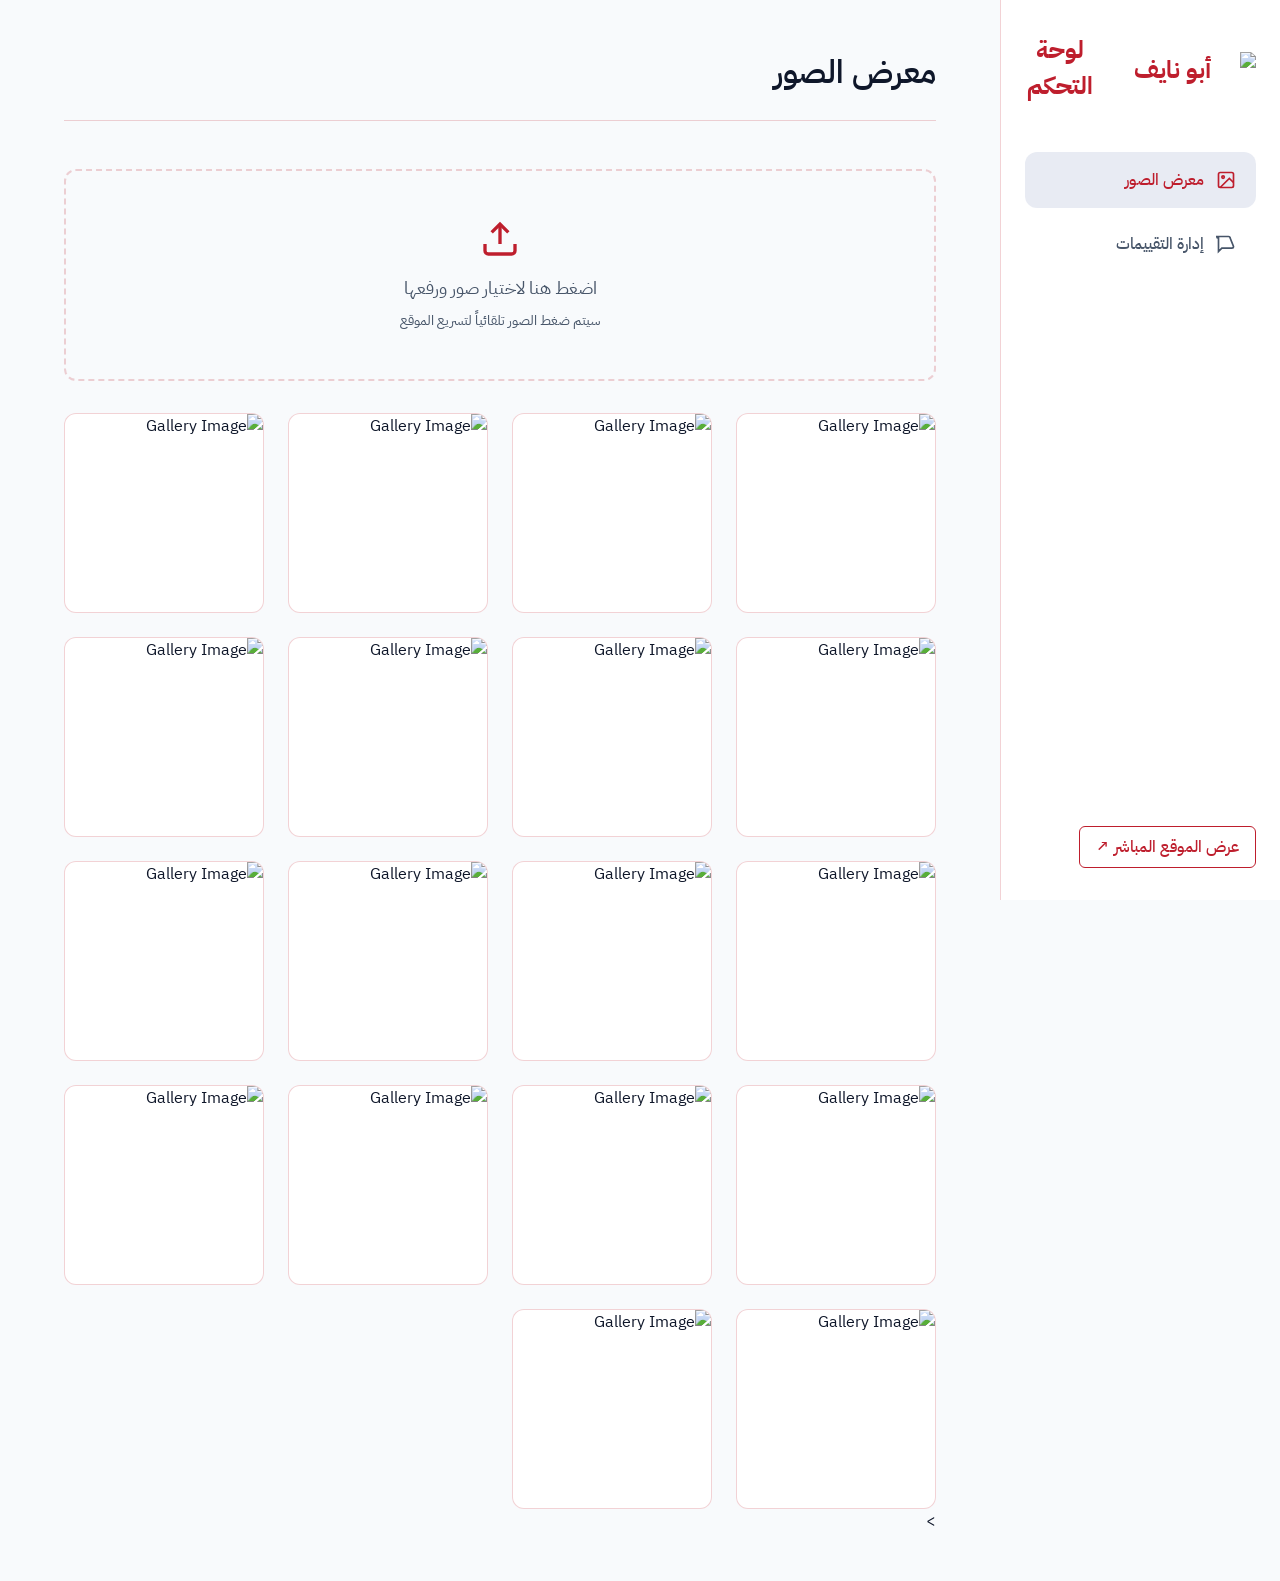
==== admin.html @ 6a226e1e "manual" ====
<!DOCTYPE html>
<html lang="ar" dir="rtl">

<head>
    <!-- No redirect for abu-naif -->
    <meta charset="UTF-8">
    <meta name="viewport" content="width=device-width, initial-scale=1.0">
    <title>لوحة تحكم أبو نايف لفحص السيارات</title>
    <link rel="preconnect" href="https://fonts.googleapis.com">
    <link rel="preconnect" href="https://fonts.gstatic.com" crossorigin>
    <link href="https://fonts.googleapis.com/css2?family=IBM+Plex+Sans+Arabic:wght@300;400;500;600;700&display=swap"
        rel="stylesheet">
    <style>
        :root {
            --bg-dark: #f8fafc;
            --bg-surface: #ffffff;
            --bg-hover: #f1f5f9;
            --gold: #be1e2d;
            --gold-hover: #9b1925;
            --text-primary: #0f172a;
            --text-secondary: #475569;
            --border: rgba(190, 30, 45, 0.2);
            --danger: #ef4444;
        }

        * {
            margin: 0;
            padding: 0;
            box-sizing: border-box;
            font-family: 'IBM Plex Sans Arabic', sans-serif;
        }

        body {
            background-color: var(--bg-dark);
            color: var(--text-primary);
            display: flex;
            min-height: 100vh;
        }

        /* Sidebar */
        .sidebar {
            width: 280px;
            background: var(--bg-surface);
            border-left: 1px solid var(--border);
            padding: 2rem 1.5rem;
            display: flex;
            flex-direction: column;
            position: fixed;
            height: 100vh;
            overflow-y: auto;
        }

        .logo {
            font-size: 1.5rem;
            font-weight: 700;
            color: var(--gold);
            margin-bottom: 3rem;
            text-align: center;
        }

        .nav-item {
            padding: 1rem 1.25rem;
            border-radius: 12px;
            color: var(--text-secondary);
            text-decoration: none;
            font-weight: 500;
            margin-bottom: 0.5rem;
            transition: all 0.3s ease;
            cursor: pointer;
            display: flex;
            align-items: center;
            gap: 12px;
        }

        .nav-item:hover,
        .nav-item.active {
            background: rgba(30, 58, 138, 0.1);
            color: var(--gold);
        }

        /* Main Content */
        .main-content {
            flex: 1;
            margin-right: 280px;
            padding: 3rem 4rem;
        }

        .header {
            display: flex;
            justify-content: space-between;
            align-items: center;
            margin-bottom: 3rem;
            border-bottom: 1px solid var(--border);
            padding-bottom: 1.5rem;
        }

        .header h1 {
            font-size: 2rem;
            font-weight: 600;
        }

        .btn {
            background: var(--gold);
            color: var(--bg-dark);
            padding: 0.75rem 1.5rem;
            border-radius: 8px;
            border: none;
            font-weight: 600;
            font-size: 1rem;
            cursor: pointer;
            transition: background 0.3s ease;
        }

        .btn:hover {
            background: var(--gold-hover);
        }

        .btn-danger {
            background: var(--danger);
            color: white;
        }

        .btn-danger:hover {
            background: #e60000;
        }

        /* Sections */
        .section {
            display: none;
            animation: fadeIn 0.4s ease forwards;
        }

        .section.active {
            display: block;
        }

        @keyframes fadeIn {
            from {
                opacity: 0;
                transform: translateY(10px);
            }

            to {
                opacity: 1;
                transform: translateY(0);
            }
        }

        /* Forms & Inputs */
        .form-group {
            margin-bottom: 1.5rem;
        }

        .form-group label {
            display: block;
            margin-bottom: 0.75rem;
            color: var(--text-secondary);
            font-weight: 500;
        }

        .form-control {
            width: 100%;
            padding: 1rem;
            background: var(--bg-surface);
            border: 1px solid var(--border);
            border-radius: 8px;
            color: var(--text-primary);
            font-size: 1rem;
            transition: border-color 0.3s ease;
        }

        .form-control:focus {
            outline: none;
            border-color: var(--gold);
        }

        textarea.form-control {
            min-height: 120px;
            resize: vertical;
        }

        /* Gallery Grid */
        .gallery-grid {
            display: grid;
            grid-template-columns: repeat(auto-fill, minmax(200px, 1fr));
            gap: 1.5rem;
            margin-top: 2rem;
        }

        .gallery-item {
            position: relative;
            border-radius: 12px;
            overflow: hidden;
            aspect-ratio: 1;
            background: var(--bg-surface);
            border: 1px solid var(--border);
        }

        .gallery-item img {
            width: 100%;
            height: 100%;
            object-fit: cover;
        }

        .delete-overlay {
            position: absolute;
            inset: 0;
            background: rgba(0, 0, 0, 0.6);
            display: flex;
            justify-content: center;
            align-items: center;
            opacity: 0;
            transition: opacity 0.3s ease;
        }

        .gallery-item:hover .delete-overlay {
            opacity: 1;
        }

        .upload-area {
            display: flex;
            flex-direction: column;
            align-items: center;
            justify-content: center;
            border: 2px dashed var(--border);
            border-radius: 12px;
            padding: 3rem;
            text-align: center;
            cursor: pointer;
            transition: border-color 0.3s ease;
            margin-bottom: 2rem;
            width: 100%;
        }

        .upload-area:hover {
            border-color: var(--gold);
        }

        /* Reviews List */
        .reviews-list {
            display: flex;
            flex-direction: column;
            gap: 1.5rem;
        }

        .review-card {
            background: var(--bg-surface);
            border: 1px solid var(--border);
            border-radius: 12px;
            padding: 1.5rem;
            display: flex;
            flex-direction: column;
            gap: 1rem;
        }

        .review-header {
            display: flex;
            justify-content: space-between;
            align-items: center;
        }

        .review-name {
            font-weight: 600;
            font-size: 1.1rem;
            color: var(--gold);
        }

        .review-actions {
            display: flex;
            gap: 0.5rem;
        }

        .view-site-link {
            display: inline-block;
            margin-top: 2rem;
            color: var(--gold);
            text-decoration: none;
            font-weight: 500;
            border: 1px solid var(--gold);
            padding: 0.5rem 1rem;
            border-radius: 6px;
            transition: all 0.3s;
        }

        .view-site-link:hover {
            background: var(--gold);
            color: var(--bg-dark);
        }

        /* Login Overlay */
        #loginOverlay {
            position: fixed;
            inset: 0;
            background: var(--bg-dark);
            z-index: 9999;
            display: flex;
            align-items: center;
            justify-content: center;
            flex-direction: column;
        }

        .login-box {
            background: var(--bg-surface);
            padding: 3rem;
            border-radius: 12px;
            border: 1px solid var(--border);
            text-align: center;
            width: 100%;
            max-width: 400px;
        }

        @media (max-width: 768px) {
            body {
                flex-direction: column;
            }

            .sidebar {
                width: 100%;
                height: auto;
                position: fixed;
                top: 0;
                z-index: 100;
                padding: 1rem;
                flex-direction: row;
                justify-content: space-between;
                align-items: center;
                border-left: none;
                border-bottom: 1px solid var(--border);
            }

            .sidebar .logo {
                margin-bottom: 0;
                font-size: 1.1rem;
            }

            .sidebar .logo img {
                height: 24px !important;
            }

            .nav-item {
                margin-bottom: 0;
                padding: 0.5rem;
                font-size: 0.85rem;
                gap: 4px;
            }

            .nav-item svg {
                width: 16px;
                height: 16px;
            }

            .view-site-link {
                display: none;
            }

            .main-content {
                margin-right: 0;
                margin-top: 70px;
                padding: 1.5rem 1rem;
            }

            .header {
                flex-direction: column;
                gap: 1rem;
                align-items: flex-start;
            }

            .header button {
                width: 100%;
            }

            .review-header {
                flex-direction: column;
                align-items: flex-start;
                gap: 1rem;
            }

            .review-actions {
                width: 100%;
                display: flex;
                gap: 0.5rem;
                margin-right: 0 !important;
            }

            .review-actions button {
                flex: 1;
            }
        }
        }

        .settings-card {
            background: var(--bg-surface);
            border: 1px solid var(--border);
            border-radius: 12px;
            padding: 2rem;
            max-width: 500px;
            margin-top: 2rem;
        }
    </style>

    <script>
        // Update this to your deployed worker URL
        const workerUrl = 'https://abu-naif-reviews.your-domain.workers.dev/api/reviews';
    </script>
</head>

<body>



    <aside class="sidebar">
        <div class="logo" style="display: flex; align-items: center; justify-content: center; gap: 10px;">
            <img src="assets/images/logo-ar.webp" alt="أبو نايف لفحص السيارات" style="height: 32px;">
            لوحة التحكم
        </div>
        <div class="nav-item active" onclick="switchTab('gallery')">
            <svg width="20" height="20" viewBox="0 0 24 24" fill="none" stroke="currentColor" stroke-width="2">
                <rect x="3" y="3" width="18" height="18" rx="2" ry="2"></rect>
                <circle cx="8.5" cy="8.5" r="1.5"></circle>
                <polyline points="21 15 16 10 5 21"></polyline>
            </svg>
            معرض الصور
        </div>
        <div class="nav-item" onclick="switchTab('reviews')">
            <svg width="20" height="20" viewBox="0 0 24 24" fill="none" stroke="currentColor" stroke-width="2">
                <path d="M21 15a2 2 0 0 1-2 2H7l-4 4V5a2 2 0 0 1-2-2h14a2 2 0 0 1 2 2z"></path>
            </svg>
            إدارة التقييمات
        </div>


        <div style="margin-top: auto;">
            <a href="index.html" class="view-site-link" target="_blank">عرض الموقع المباشر ↗</a>
        </div>
    </aside>

    <main class="main-content">

        <!-- Gallery Section -->
        <section id="gallery" class="section active">
            <div class="header">
                <h1>معرض الصور</h1>
            </div>

            <label class="upload-area">
                <input type="file" id="photoUpload" multiple accept="image/*" style="display: none;"
                    onchange="handleFileUpload(event)">
                <svg width="40" height="40" viewBox="0 0 24 24" fill="none" stroke="var(--gold)" stroke-width="2"
                    style="margin-bottom: 1rem;">
                    <path d="M21 15v4a2 2 0 0 1-2 2H5a2 2 0 0 1-2-2v-4"></path>
                    <polyline points="17 8 12 3 7 8"></polyline>
                    <line x1="12" y1="3" x2="12" y2="15"></line>
                </svg>
                <p style="color: var(--text-secondary); font-size: 1.1rem;">اضغط هنا لاختيار صور ورفعها</p>
                <p style="color: var(--text-secondary); font-size: 0.9rem; margin-top: 0.5rem;">سيتم ضغط الصور تلقائياً
                    لتسريع الموقع</p>
            </label>

            <div class="gallery-grid" id="galleryContainer">
                <!-- Dynamically populated -->
            </div>
        </section>

        <!-- Reviews Section -->
        <section id="reviews" class="section">
            <div class="header">
                <div>
                    <h1>إدارة التقييمات</h1>
                    <p style="color: var(--text-secondary);">يمكنك تعديل أو حذف التقييمات المعروضة في الموقع.</p>
                </div>
                <div style="display: flex; gap: 10px;">
                    <button class="btn" onclick="addHarajReview()">أضف تقييم</button>
                    <button class="btn" onclick="copyReviewLink()">نسخ رابط التقييم للزبائن</button>
                </div>
            </div>

            <h2 style="color: var(--gold); margin-bottom: 1rem; margin-top: 1rem;">تقييمات عملائنا (خارج حراج)</h2>
            <div class="reviews-list" id="localReviewsContainer" style="margin-bottom: 3rem;">
                <p style="color: var(--text-secondary);">لا توجد تقييمات من خارج حراج حالياً.</p>
            </div>

            <h2 style="color: var(--gold); margin-bottom: 1rem;">تقييمات موقع حراج</h2>
            <div class="reviews-list" id="harajReviewsContainer">
                <p style="color: var(--text-secondary);">جاري التحميل...</p>
            </div>
        </section>

>

    </main>

    <!-- Review Modal -->
    <style>
        .star-rating-btn {
            font-size: 1.8rem;
            color: #ccc;
            cursor: pointer;
            transition: color 0.2s;
            user-select: none;
        }

        .star-rating-btn.active {
            color: var(--gold, #d4af37);
        }

        .rating-row {
            display: flex;
            justify-content: space-between;
            align-items: center;
            background: rgba(0, 0, 0, 0.05);
            padding: 8px 16px;
            border-radius: 8px;
            margin-bottom: 12px;
        }

        @media (max-width: 480px) {
            .rating-row {
                flex-direction: column;
                align-items: flex-start;
                gap: 8px;
            }
        }
    </style>
    <div id="reviewModal"
        style="display: none; position: fixed; inset: 0; background: rgba(0,0,0,0.8); z-index: 9999; justify-content: center; align-items: center; padding: 20px; direction: rtl;">
        <div
            style="background: var(--bg-surface, #1e1e1e); border: 2px solid var(--border); border-radius: 16px; width: 100%; max-width: 500px; max-height: 90vh; overflow-y: auto; padding: 24px; position: relative;">
            <button onclick="closeReviewModal()"
                style="position: absolute; top: 16px; left: 16px; background: none; border: none; color: var(--text-secondary); font-size: 2rem; cursor: pointer; line-height: 1;">&times;</button>

            <h3 style="text-align: center; color: var(--gold, #d4af37); margin-bottom: 8px; font-size: 1.5rem;">أضف
                تقييم</h3>
            <div style="text-align: center; margin-bottom: 24px;">
                <label
                    style="color: var(--text-primary); font-weight: 600; cursor: pointer; display: flex; align-items: center; justify-content: center; gap: 8px;">
                    <input type="checkbox" id="isHarajReviewCheckbox" checked
                        style="width: 18px; height: 18px; accent-color: var(--gold);">
                    هذا التقييم مستورد من موقع حراج
                </label>
            </div>

            <form id="reviewForm" onsubmit="submitAdminReview(event)">
                <div style="margin-bottom: 16px;">
                    <label
                        style="display: block; margin-bottom: 8px; color: var(--text-primary); font-weight: 600;">(الاسم
                        أو الكنية/اللقب):</label>
                    <input type="text" id="revName" required
                        style="width: 100%; padding: 12px; border-radius: 8px; border: 1px solid var(--border); background: var(--bg-dark); color: var(--text-primary); font-family: inherit; transition: 0.2s;">
                </div>
                <div style="margin-bottom: 24px;">
                    <label style="display: block; margin-bottom: 8px; color: var(--text-primary); font-weight: 600;">رقم
                        الجوال (اختياري):</label>
                    <input type="tel" id="revPhone"
                        style="width: 100%; padding: 12px; border-radius: 8px; border: 1px solid var(--border); background: var(--bg-dark); color: var(--text-primary); font-family: inherit; transition: 0.2s;">
                </div>

                <div class="rating-row">
                    <label style="color: var(--text-primary); font-weight: 500;">1️⃣ الامانه .</label>
                    <div id="star-amanah" data-val="5">
                        <span class="star-rating-btn" onclick="setStar('amanah', 1)">★</span><span
                            class="star-rating-btn" onclick="setStar('amanah', 2)">★</span><span class="star-rating-btn"
                            onclick="setStar('amanah', 3)">★</span><span class="star-rating-btn"
                            onclick="setStar('amanah', 4)">★</span><span class="star-rating-btn"
                            onclick="setStar('amanah', 5)">★</span>
                    </div>
                </div>
                <div class="rating-row">
                    <label style="color: var(--text-primary); font-weight: 500;">2️⃣ السرعه.</label>
                    <div id="star-speed" data-val="5">
                        <span class="star-rating-btn" onclick="setStar('speed', 1)">★</span><span
                            class="star-rating-btn" onclick="setStar('speed', 2)">★</span><span class="star-rating-btn"
                            onclick="setStar('speed', 3)">★</span><span class="star-rating-btn"
                            onclick="setStar('speed', 4)">★</span><span class="star-rating-btn"
                            onclick="setStar('speed', 5)">★</span>
                    </div>
                </div>
                <div class="rating-row">
                    <label style="color: var(--text-primary); font-weight: 500;">3️⃣ الاحترافيه .</label>
                    <div id="star-prof" data-val="5">
                        <span class="star-rating-btn" onclick="setStar('prof', 1)">★</span><span class="star-rating-btn"
                            onclick="setStar('prof', 2)">★</span><span class="star-rating-btn"
                            onclick="setStar('prof', 3)">★</span><span class="star-rating-btn"
                            onclick="setStar('prof', 4)">★</span><span class="star-rating-btn"
                            onclick="setStar('prof', 5)">★</span>
                    </div>
                </div>
                <div class="rating-row" style="margin-bottom: 24px;">
                    <label style="color: var(--text-primary); font-weight: 500;">4️⃣ انصح بالتعامل معاهم.</label>
                    <div id="star-rec" data-val="5">
                        <span class="star-rating-btn" onclick="setStar('rec', 1)">★</span><span class="star-rating-btn"
                            onclick="setStar('rec', 2)">★</span><span class="star-rating-btn"
                            onclick="setStar('rec', 3)">★</span><span class="star-rating-btn"
                            onclick="setStar('rec', 4)">★</span><span class="star-rating-btn"
                            onclick="setStar('rec', 5)">★</span>
                    </div>
                </div>

                <div style="margin-bottom: 24px;">
                    <label
                        style="display: block; margin-bottom: 8px; color: var(--text-primary); font-weight: 600;">التقييم
                        (اختياري):</label>
                    <textarea id="revComment" rows="3"
                        style="width: 100%; padding: 12px; border-radius: 8px; border: 1px solid var(--border); background: var(--bg-dark); color: var(--text-primary); font-family: inherit; resize: vertical; transition: 0.2s;"></textarea>
                </div>

                <button type="submit" id="submitReviewBtn" class="btn btn-primary"
                    style="width: 100%; border: none; cursor: pointer; justify-content: center; font-size: 1.1rem; padding: 12px;">إضافة
                    التقييم</button>
            </form>

            <div id="reviewFeedback" style="display: none; text-align: center; margin-top: 15px; font-weight: 600;">
            </div>

            <div id="reviewSuccessMessage" style="display: none; text-align: center; padding: 2rem 0;">
                <svg width="64" height="64" viewBox="0 0 24 24" fill="none" stroke="var(--gold, #d4af37)"
                    stroke-width="2" style="margin-bottom: 1rem;">
                    <path d="M22 11.08V12a10 10 0 1 1-5.93-9.14"></path>
                    <polyline points="22 4 12 14.01 9 11.01"></polyline>
                </svg>
                <h3 style="color: var(--gold, #d4af37); font-size: 1.5rem; margin-bottom: 1rem;">تمت الإضافة!</h3>
            </div>
        </div>
    </div>


    <script>


        // Utilities
        function generateId(name, text) {
            try {
                return btoa(unescape(encodeURIComponent(name + text))).substring(0, 15);
            } catch (e) {
                return 'id_' + Math.random().toString(36).substr(2, 9);
            }
        }

        // Navigation
        function switchTab(tabId) {
            document.querySelectorAll('.section').forEach(s => s.classList.remove('active'));
            document.querySelectorAll('.nav-item').forEach(n => n.classList.remove('active'));

            document.getElementById(tabId).classList.add('active');
            event.currentTarget.classList.add('active');
        }

        // --- Gallery Logic ---
        function loadGallery() {
            const defaultPhotos = [];
            for (let i = 1; i <= 18; i++) {
                defaultPhotos.push(`images/أعمالنا${i}.webp`);
            }
            const localPhotos = JSON.parse(localStorage.getItem('admin_photos') || '[]');
            const deletedPhotos = JSON.parse(localStorage.getItem('deleted_photos') || '[]');

            const allPhotos = [...localPhotos, ...defaultPhotos].filter(p => !deletedPhotos.includes(p));

            const container = document.getElementById('galleryContainer');
            container.innerHTML = '';

            allPhotos.forEach((photo) => {
                container.innerHTML += `
                    <div class="gallery-item">
                        <img src="${photo}" alt="Gallery Image">
                        <div class="delete-overlay">
                            <button class="btn btn-danger" onclick="deletePhoto('${photo}')">حذف</button>
                        </div>
                    </div>
                `;
            });
        }

        function handleFileUpload(event) {
            const files = event.target.files;
            if (!files.length) return;

            let photos = JSON.parse(localStorage.getItem('admin_photos') || '[]');
            let processed = 0;

            Array.from(files).forEach(file => {
                const reader = new FileReader();
                reader.onload = function (e) {
                    const img = new Image();
                    img.onload = function () {
                        const canvas = document.createElement('canvas');
                        let width = img.width;
                        let height = img.height;
                        const max = 800; // Compress size

                        if (width > height) {
                            if (width > max) { height *= max / width; width = max; }
                        } else {
                            if (height > max) { width *= max / height; height = max; }
                        }

                        canvas.width = width;
                        canvas.height = height;
                        const ctx = canvas.getContext('2d');
                        ctx.drawImage(img, 0, 0, width, height);

                        const dataUrl = canvas.toDataURL('image/webp', 0.6); // Compress to webp 60%
                        photos.unshift(dataUrl);

                        processed++;
                        if (processed === files.length) {
                            localStorage.setItem('admin_photos', JSON.stringify(photos));
                            loadGallery();
                            alert('تم رفع الصور بنجاح!');
                        }
                    }
                    img.src = e.target.result;
                }
                reader.readAsDataURL(file);
            });
        }

        function deletePhoto(photoUrl) {
            if (!confirm('هل أنت متأكد من حذف هذه الصورة؟')) return;

            let localPhotos = JSON.parse(localStorage.getItem('admin_photos') || '[]');
            if (localPhotos.includes(photoUrl)) {
                localPhotos = localPhotos.filter(p => p !== photoUrl);
                localStorage.setItem('admin_photos', JSON.stringify(localPhotos));
            } else {
                let deletedPhotos = JSON.parse(localStorage.getItem('deleted_photos') || '[]');
                if (!deletedPhotos.includes(photoUrl)) deletedPhotos.push(photoUrl);
                localStorage.setItem('deleted_photos', JSON.stringify(deletedPhotos));
            }
            loadGallery();
        }

        function copyReviewLink() {
            let reviewUrl;
            if (window.location.href.includes('admin.html')) {
                reviewUrl = window.location.href.replace('admin.html', 'index.html').split('?')[0] + '?review=true';
            } else {
                // For Cloudflare Pages where the URL is just /admin
                reviewUrl = window.location.origin + '/?review=true';
            }
            navigator.clipboard.writeText('تفضل بتقييم خدمتنا من خلال الرابط\n' + reviewUrl).then(() => {
                alert('تم نسخ رابط التقييم الخاص بنجاح!');
            });
        }

        // --- Reviews Logic ---
        let harajDisplayLimit = 10;
        let localDisplayLimit = 10;

        async function loadReviews() {
            try {
                const res = await fetch(workerUrl);
                if (!res.ok) throw new Error('Network response was not ok');
                const documents = await res.json();

                allReviews = documents.map(doc => ({
                    id: doc.id,
                    name: doc.name,
                    text: doc.text,
                    date: doc.date,
                    isHaraj: doc.isHaraj !== false
                }));

                renderReviews(allReviews);
            } catch (e) {
                console.error("Error loading reviews", e);
                const harajContainer = document.getElementById('harajReviewsContainer');
                if (harajContainer) harajContainer.innerHTML = '<p style="color: var(--danger);">حدث خطأ أثناء تحميل التقييمات. تأكد من نشر Cloudflare Worker.</p>';
            }
        }

        function renderReviews(reviews) {
            const localContainer = document.getElementById('localReviewsContainer');
            const harajContainer = document.getElementById('harajReviewsContainer');

            if (localContainer) localContainer.innerHTML = '';
            if (harajContainer) harajContainer.innerHTML = '';

            const sortedReviews = [...reviews].sort((a, b) => new Date(b.date) - new Date(a.date));

            const harajReviews = sortedReviews.filter(r => r.isHaraj !== false);
            const localReviewsList = sortedReviews.filter(r => r.isHaraj === false);

            if (localContainer) {
                if (localReviewsList.length === 0) {
                    localContainer.innerHTML = '<p style="color: var(--text-secondary);">لا توجد تقييمات من خارج حراج حالياً.</p>';
                } else {
                    localReviewsList.slice(0, localDisplayLimit).forEach(r => {
                        localContainer.innerHTML += generateAdminReviewHTML(r);
                    });

                    if (localReviewsList.length > localDisplayLimit) {
                        localContainer.innerHTML += `
                            <button class="btn" style="width: 100%; margin-top: 1rem; border: 1px solid var(--gold); background: transparent; color: var(--gold);" 
                                onclick="localDisplayLimit += 10; renderReviews(allReviews);">عرض المزيد</button>
                        `;
                    }
                }
            }

            if (harajContainer) {
                if (harajReviews.length === 0) {
                    harajContainer.innerHTML = '<p style="color: var(--text-secondary);">لا توجد تقييمات من موقع حراج.</p>';
                } else {
                    harajReviews.slice(0, harajDisplayLimit).forEach(r => {
                        harajContainer.innerHTML += generateAdminReviewHTML(r);
                    });

                    if (harajReviews.length > harajDisplayLimit) {
                        harajContainer.innerHTML += `
                            <button class="btn" style="width: 100%; margin-top: 1rem; border: 1px solid var(--gold); background: transparent; color: var(--gold);" 
                                onclick="harajDisplayLimit += 10; renderReviews(allReviews);">عرض المزيد</button>
                        `;
                    }
                }
            }
        }

        function generateAdminReviewHTML(r) {
            const bg = r.isHaraj === false ? 'background: #dcfce7;' : '';
            return `
                <div class="review-card" id="rev-card-${r.id}" style="${bg}" draggable="true" ondragstart="dragStart(event)" ondragover="dragOver(event)" ondrop="drop(event)" ondragenter="dragEnter(event)" ondragleave="dragLeave(event)">
                    <div class="review-header">
                        <div style="cursor: grab; margin-left: 1rem; color: var(--text-secondary);" title="اسحب لترتيب التقييم">
                            <svg width="24" height="24" viewBox="0 0 24 24" fill="none" stroke="currentColor" stroke-width="2"><line x1="8" y1="6" x2="21" y2="6"></line><line x1="8" y1="12" x2="21" y2="12"></line><line x1="8" y1="18" x2="21" y2="18"></line><line x1="3" y1="6" x2="3.01" y2="6"></line><line x1="3" y1="12" x2="3.01" y2="12"></line><line x1="3" y1="18" x2="3.01" y2="18"></line></svg>
                        </div>
                        <div style="flex:1;">
                            <input type="text" class="form-control review-name" id="name-${r.id}" value="${r.name}" style="background:transparent; border:none; border-bottom:1px solid var(--border); padding:0.5rem; margin-bottom:0.5rem; color:var(--gold); width:100%;">
                            <div style="color:var(--text-secondary); font-size:0.85rem; margin-bottom: 0.5rem; padding-right: 0.5rem;">${r.date} ${r.isLocal ? '(تقييم زائر)' : ''}</div>
                            ${r.phone ? `<div style="color:var(--gold); font-size:0.85rem; margin-bottom: 0.5rem; padding-right: 0.5rem;">📱 رقم الجوال: <a href="tel:${r.phone}" style="color:var(--gold); text-decoration:none;">${r.phone}</a></div>` : ''}
                            <label style="display:flex; align-items:center; gap:0.5rem; color:var(--text-secondary); font-size:0.9rem; padding-right:0.5rem; cursor:pointer;">
                                <input type="checkbox" id="haraj-${r.id}" ${r.isHaraj !== false ? 'checked' : ''}>
                                تقييم من حراج
                            </label>
                        </div>
                        <div class="review-actions" style="margin-right: 1rem;">
                            <button class="btn" style="padding: 0.5rem 1rem;" onclick="saveReview('${r.id}')">تحديث</button>
                            <button class="btn btn-danger" style="padding: 0.5rem 1rem;" onclick="deleteReview('${r.id}', ${r.isLocal})">حذف</button>
                        </div>
                    </div>
                    <textarea class="form-control" id="text-${r.id}" style="min-height:80px;">${r.text}</textarea>
                </div>
            `;
        }

        // --- Drag and Drop Logic ---
        let draggedReviewId = null;

        function dragStart(e) {
            draggedReviewId = e.target.closest('.review-card').id.replace('rev-card-', '');
            e.dataTransfer.effectAllowed = 'move';
            setTimeout(() => e.target.style.opacity = '0.5', 0);
        }

        function dragEnter(e) {
            e.preventDefault();
            const targetCard = e.target.closest('.review-card');
            if (targetCard && targetCard.id !== `rev-card-${draggedReviewId}`) {
                targetCard.style.borderTop = "2px solid var(--gold)";
            }
        }

        function dragLeave(e) {
            const targetCard = e.target.closest('.review-card');
            if (targetCard) {
                targetCard.style.borderTop = "1px solid var(--border)";
            }
        }

        function dragOver(e) {
            e.preventDefault();
            e.dataTransfer.dropEffect = 'move';
            return false;
        }

        function drop(e) {
            e.preventDefault();
            const targetCard = e.target.closest('.review-card');

            document.querySelectorAll('.review-card').forEach(c => {
                c.style.opacity = '1';
                c.style.borderTop = "1px solid var(--border)";
            });

            if (targetCard && targetCard.id !== `rev-card-${draggedReviewId}`) {
                const targetId = targetCard.id.replace('rev-card-', '');

                // Reorder allReviews array
                const draggedIndex = allReviews.findIndex(r => r.id === draggedReviewId);
                const targetIndex = allReviews.findIndex(r => r.id === targetId);

                const [draggedItem] = allReviews.splice(draggedIndex, 1);
                allReviews.splice(targetIndex, 0, draggedItem);

                // Save new order to localStorage
                const newOrder = allReviews.map(r => r.id);
                localStorage.setItem('reviews_order', JSON.stringify(newOrder));

                renderReviews(allReviews);
            }
        }

        async function saveReview(id, isLocal) {
            const newName = document.getElementById(`name-${id}`).value;
            const newText = document.getElementById(`text-${id}`).value;
            const newIsHaraj = document.getElementById(`haraj-${id}`).checked;

            const btn = event.target;
            const originalText = btn.innerText;
            btn.innerText = "جاري الحفظ...";
            btn.disabled = true;

            try {
                const res = await fetch(`${workerUrl}/${id}`, {
                    method: 'PUT',
                    headers: { 'Content-Type': 'application/json' },
                    body: JSON.stringify({
                        name: newName,
                        text: newText,
                        isHaraj: newIsHaraj
                    })
                });
                if (!res.ok) throw new Error('Update failed');
                alert('تم حفظ التعديلات بنجاح!');
                await loadReviews();
            } catch (e) {
                alert("حدث خطأ أثناء التحديث.");
                console.error(e);
            }

            btn.innerText = originalText;
            btn.disabled = false;
        }

        async function deleteReview(id, isLocal) {
            if (!confirm('هل أنت متأكد من حذف هذا التقييم؟')) return;

            const btn = event.target;
            const originalText = btn.innerText;
            btn.innerText = "جاري الحذف...";
            btn.disabled = true;

            try {
                const res = await fetch(`${workerUrl}/${id}`, { method: 'DELETE' });
                if (!res.ok) throw new Error('Delete failed');
                await loadReviews();
            } catch (e) {
                alert("حدث خطأ أثناء الحذف.");
                console.error(e);
            }

            btn.innerText = originalText;
            btn.disabled = false;
        }

        function addHarajReview() {
            document.getElementById('reviewForm').reset();
            document.querySelectorAll('.star-rating-btn').forEach(btn => btn.classList.add('active'));
            document.getElementById('reviewForm').style.display = 'block';
            const successMsg = document.getElementById('reviewSuccessMessage');
            if (successMsg) successMsg.style.display = 'none';
            const fb = document.getElementById('reviewFeedback');
            if (fb) fb.style.display = 'none';
            document.getElementById('reviewModal').style.display = 'flex';
        }

        function closeReviewModal() {
            document.getElementById('reviewModal').style.display = 'none';
        }

        function setStar(group, val) {
            const container = document.getElementById('star-' + group);
            if (!container) return;
            container.setAttribute('data-val', val);
            const stars = container.querySelectorAll('.star-rating-btn');
            stars.forEach((s, i) => {
                if (i < val) s.classList.add('active');
                else s.classList.remove('active');
            });
        }
        // Initialize stars
        ['amanah', 'speed', 'prof', 'rec'].forEach(g => setStar(g, 5));

        async function submitAdminReview(event) {
            event.preventDefault();
            const name = document.getElementById('revName').value.trim();
            const phone = document.getElementById('revPhone').value.trim();
            const text = document.getElementById('revComment').value.trim();
            const btn = document.getElementById('submitReviewBtn');
            const feedback = document.getElementById('reviewFeedback');

            btn.disabled = true;
            btn.innerText = "جاري الإضافة...";
            if (feedback) feedback.style.display = 'none';

            const today = new Date();
            const yyyy = today.getFullYear();
            const mm = String(today.getMonth() + 1).padStart(2, '0');
            const dd = String(today.getDate()).padStart(2, '0');

            try {
                const res = await fetch(workerUrl, {
                    method: 'POST',
                    headers: { 'Content-Type': 'application/json' },
                    body: JSON.stringify({
                        name: name,
                        phone: phone,
                        date: yyyy + '/' + mm + '/' + dd,
                        text: text || 'تم التقييم بنجاح',
                        isHaraj: document.getElementById('isHarajReviewCheckbox').checked
                    })
                });
                
                if (!res.ok) throw new Error('Failed to create');

                document.getElementById('reviewForm').style.display = 'none';
                const successMsg = document.getElementById('reviewSuccessMessage');
                if (successMsg) successMsg.style.display = 'block';

                await loadReviews();
                setTimeout(() => {
                    closeReviewModal();
                }, 2000);
            } catch (e) {
                console.error(e);
                if (feedback) {
                    feedback.textContent = "حدث خطأ أثناء الإضافة.";
                    feedback.style.color = "red";
                    feedback.style.display = 'block';
                }
            }
            btn.disabled = false;
            btn.innerText = "إضافة التقييم";
        }



        // Init
        window.onload = () => {
            loadGallery();
            loadReviews();
        };

        // Listen for storage changes from other tabs to update instantly
        window.addEventListener('storage', (e) => {
            if (['site_reviews', 'deleted_reviews', 'edited_reviews', 'admin_photos', 'deleted_photos'].includes(e.key)) {
                loadGallery();
                loadReviews();
            }
        });

    </script>
</body>

</html>
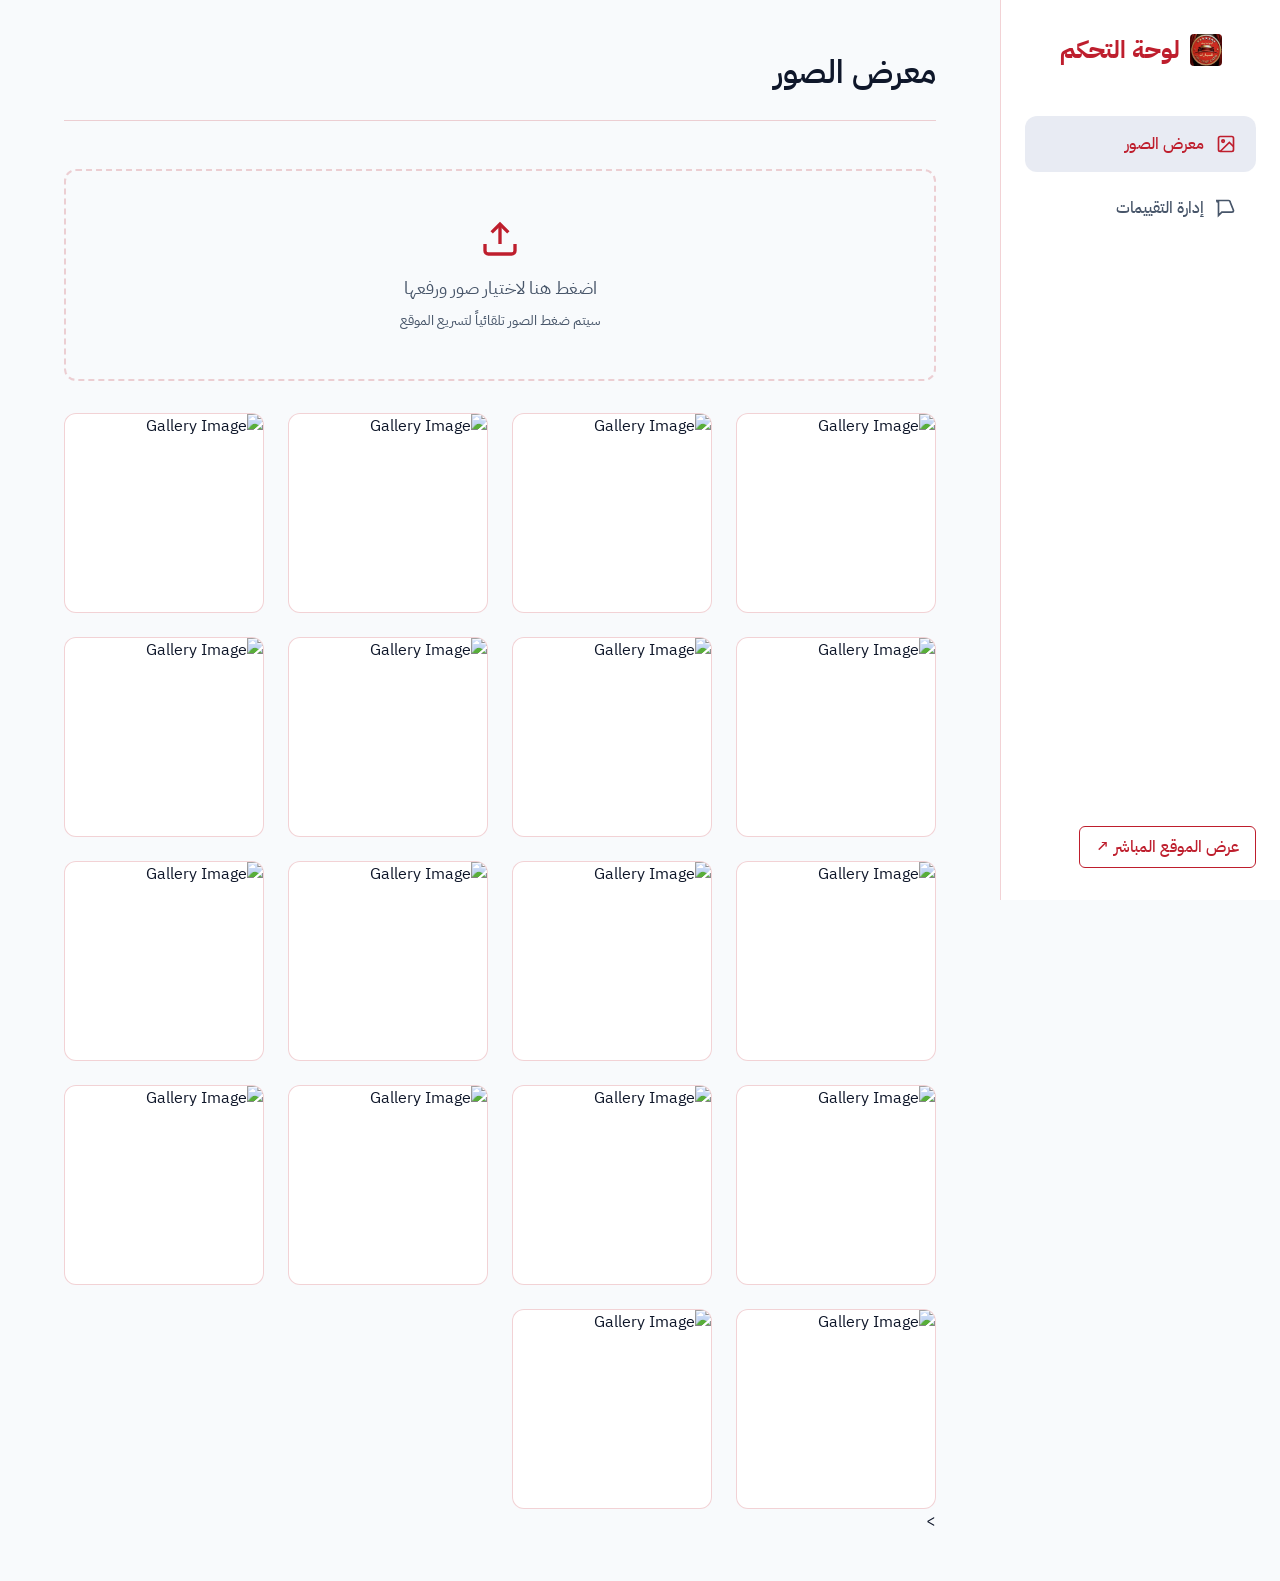
==== commit 22a02017: "manual" ====
--- a/admin.html
+++ b/admin.html
@@ -410,7 +410,7 @@
 
     <aside class="sidebar">
         <div class="logo" style="display: flex; align-items: center; justify-content: center; gap: 10px;">
-            <img src="assets/images/logo-ar.webp" alt="أبو نايف لفحص السيارات" style="height: 32px;">
+            <img src="assets/images/NewLogo.jpeg" alt="أبو نايف لفحص السيارات" style="height: 32px; border-radius: 4px;">
             لوحة التحكم
         </div>
         <div class="nav-item active" onclick="switchTab('gallery')">
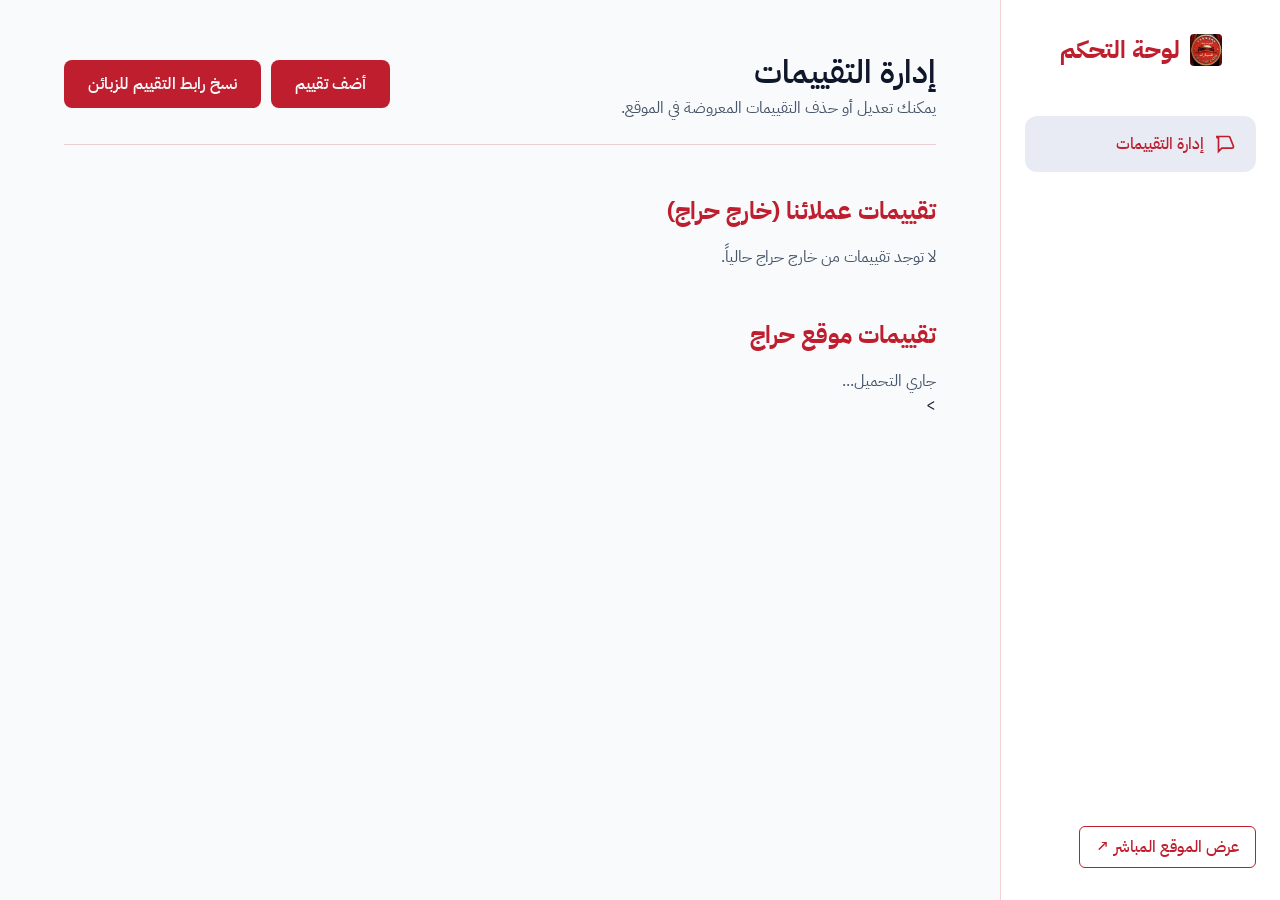
==== commit c459aef9: "Added Cloudflare Pages Function for Review System" ====
--- a/admin.html
+++ b/admin.html
@@ -400,7 +400,7 @@
 
     <script>
         // Update this to your deployed worker URL
-        const workerUrl = 'https://abu-naif-reviews.your-domain.workers.dev/api/reviews';
+        const workerUrl = '/api/reviews';
     </script>
 </head>
 
@@ -413,22 +413,13 @@
             <img src="assets/images/NewLogo.jpeg" alt="أبو نايف لفحص السيارات" style="height: 32px; border-radius: 4px;">
             لوحة التحكم
         </div>
-        <div class="nav-item active" onclick="switchTab('gallery')">
-            <svg width="20" height="20" viewBox="0 0 24 24" fill="none" stroke="currentColor" stroke-width="2">
-                <rect x="3" y="3" width="18" height="18" rx="2" ry="2"></rect>
-                <circle cx="8.5" cy="8.5" r="1.5"></circle>
-                <polyline points="21 15 16 10 5 21"></polyline>
-            </svg>
-            معرض الصور
-        </div>
-        <div class="nav-item" onclick="switchTab('reviews')">
+        <div class="nav-item active" onclick="switchTab('reviews')">
             <svg width="20" height="20" viewBox="0 0 24 24" fill="none" stroke="currentColor" stroke-width="2">
                 <path d="M21 15a2 2 0 0 1-2 2H7l-4 4V5a2 2 0 0 1-2-2h14a2 2 0 0 1 2 2z"></path>
             </svg>
             إدارة التقييمات
         </div>
 
-
         <div style="margin-top: auto;">
             <a href="index.html" class="view-site-link" target="_blank">عرض الموقع المباشر ↗</a>
         </div>
@@ -436,33 +427,8 @@
 
     <main class="main-content">
 
-        <!-- Gallery Section -->
-        <section id="gallery" class="section active">
-            <div class="header">
-                <h1>معرض الصور</h1>
-            </div>
-
-            <label class="upload-area">
-                <input type="file" id="photoUpload" multiple accept="image/*" style="display: none;"
-                    onchange="handleFileUpload(event)">
-                <svg width="40" height="40" viewBox="0 0 24 24" fill="none" stroke="var(--gold)" stroke-width="2"
-                    style="margin-bottom: 1rem;">
-                    <path d="M21 15v4a2 2 0 0 1-2 2H5a2 2 0 0 1-2-2v-4"></path>
-                    <polyline points="17 8 12 3 7 8"></polyline>
-                    <line x1="12" y1="3" x2="12" y2="15"></line>
-                </svg>
-                <p style="color: var(--text-secondary); font-size: 1.1rem;">اضغط هنا لاختيار صور ورفعها</p>
-                <p style="color: var(--text-secondary); font-size: 0.9rem; margin-top: 0.5rem;">سيتم ضغط الصور تلقائياً
-                    لتسريع الموقع</p>
-            </label>
-
-            <div class="gallery-grid" id="galleryContainer">
-                <!-- Dynamically populated -->
-            </div>
-        </section>
-
         <!-- Reviews Section -->
-        <section id="reviews" class="section">
+        <section id="reviews" class="section active">
             <div class="header">
                 <div>
                     <h1>إدارة التقييمات</h1>
@@ -644,90 +610,7 @@
             event.currentTarget.classList.add('active');
         }
 
-        // --- Gallery Logic ---
-        function loadGallery() {
-            const defaultPhotos = [];
-            for (let i = 1; i <= 18; i++) {
-                defaultPhotos.push(`images/أعمالنا${i}.webp`);
-            }
-            const localPhotos = JSON.parse(localStorage.getItem('admin_photos') || '[]');
-            const deletedPhotos = JSON.parse(localStorage.getItem('deleted_photos') || '[]');
-
-            const allPhotos = [...localPhotos, ...defaultPhotos].filter(p => !deletedPhotos.includes(p));
-
-            const container = document.getElementById('galleryContainer');
-            container.innerHTML = '';
-
-            allPhotos.forEach((photo) => {
-                container.innerHTML += `
-                    <div class="gallery-item">
-                        <img src="${photo}" alt="Gallery Image">
-                        <div class="delete-overlay">
-                            <button class="btn btn-danger" onclick="deletePhoto('${photo}')">حذف</button>
-                        </div>
-                    </div>
-                `;
-            });
-        }
-
-        function handleFileUpload(event) {
-            const files = event.target.files;
-            if (!files.length) return;
-
-            let photos = JSON.parse(localStorage.getItem('admin_photos') || '[]');
-            let processed = 0;
-
-            Array.from(files).forEach(file => {
-                const reader = new FileReader();
-                reader.onload = function (e) {
-                    const img = new Image();
-                    img.onload = function () {
-                        const canvas = document.createElement('canvas');
-                        let width = img.width;
-                        let height = img.height;
-                        const max = 800; // Compress size
-
-                        if (width > height) {
-                            if (width > max) { height *= max / width; width = max; }
-                        } else {
-                            if (height > max) { width *= max / height; height = max; }
-                        }
-
-                        canvas.width = width;
-                        canvas.height = height;
-                        const ctx = canvas.getContext('2d');
-                        ctx.drawImage(img, 0, 0, width, height);
-
-                        const dataUrl = canvas.toDataURL('image/webp', 0.6); // Compress to webp 60%
-                        photos.unshift(dataUrl);
-
-                        processed++;
-                        if (processed === files.length) {
-                            localStorage.setItem('admin_photos', JSON.stringify(photos));
-                            loadGallery();
-                            alert('تم رفع الصور بنجاح!');
-                        }
-                    }
-                    img.src = e.target.result;
-                }
-                reader.readAsDataURL(file);
-            });
-        }
-
-        function deletePhoto(photoUrl) {
-            if (!confirm('هل أنت متأكد من حذف هذه الصورة؟')) return;
-
-            let localPhotos = JSON.parse(localStorage.getItem('admin_photos') || '[]');
-            if (localPhotos.includes(photoUrl)) {
-                localPhotos = localPhotos.filter(p => p !== photoUrl);
-                localStorage.setItem('admin_photos', JSON.stringify(localPhotos));
-            } else {
-                let deletedPhotos = JSON.parse(localStorage.getItem('deleted_photos') || '[]');
-                if (!deletedPhotos.includes(photoUrl)) deletedPhotos.push(photoUrl);
-                localStorage.setItem('deleted_photos', JSON.stringify(deletedPhotos));
-            }
-            loadGallery();
-        }
+
 
         function copyReviewLink() {
             let reviewUrl;
@@ -910,7 +793,7 @@
             btn.disabled = true;
 
             try {
-                const res = await fetch(`${workerUrl}/${id}`, {
+                const res = await fetch(`${workerUrl}?id=${id}`, {
                     method: 'PUT',
                     headers: { 'Content-Type': 'application/json' },
                     body: JSON.stringify({
@@ -940,7 +823,7 @@
             btn.disabled = true;
 
             try {
-                const res = await fetch(`${workerUrl}/${id}`, { method: 'DELETE' });
+                const res = await fetch(`${workerUrl}?id=${id}`, { method: 'DELETE' });
                 if (!res.ok) throw new Error('Delete failed');
                 await loadReviews();
             } catch (e) {
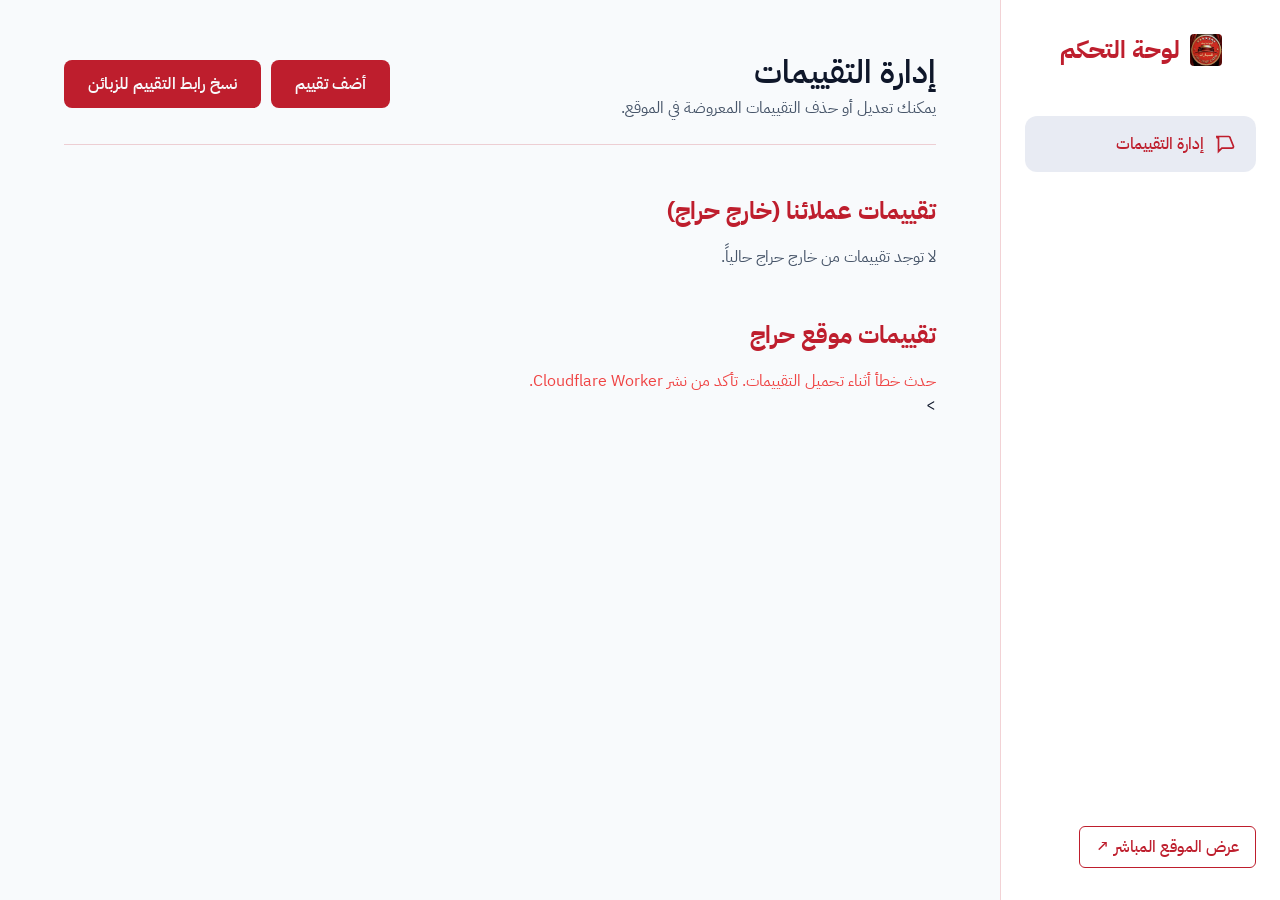
==== commit 3d7082ca: "Added Cloudflare Pages Function for Review System" ====
--- a/admin.html
+++ b/admin.html
@@ -613,13 +613,7 @@
 
 
         function copyReviewLink() {
-            let reviewUrl;
-            if (window.location.href.includes('admin.html')) {
-                reviewUrl = window.location.href.replace('admin.html', 'index.html').split('?')[0] + '?review=true';
-            } else {
-                // For Cloudflare Pages where the URL is just /admin
-                reviewUrl = window.location.origin + '/?review=true';
-            }
+            let reviewUrl = 'https://abu-naif.com/?review=true';
             navigator.clipboard.writeText('تفضل بتقييم خدمتنا من خلال الرابط\n' + reviewUrl).then(() => {
                 alert('تم نسخ رابط التقييم الخاص بنجاح!');
             });
@@ -628,6 +622,7 @@
         // --- Reviews Logic ---
         let harajDisplayLimit = 10;
         let localDisplayLimit = 10;
+        let allReviews = [];
 
         async function loadReviews() {
             try {
@@ -640,7 +635,9 @@
                     name: doc.name,
                     text: doc.text,
                     date: doc.date,
-                    isHaraj: doc.isHaraj !== false
+                    isHaraj: doc.isHaraj !== false,
+                    isLocal: doc.isHaraj === false,
+                    phone: doc.phone
                 }));
 
                 renderReviews(allReviews);
@@ -919,14 +916,12 @@
 
         // Init
         window.onload = () => {
-            loadGallery();
             loadReviews();
         };
 
         // Listen for storage changes from other tabs to update instantly
         window.addEventListener('storage', (e) => {
             if (['site_reviews', 'deleted_reviews', 'edited_reviews', 'admin_photos', 'deleted_photos'].includes(e.key)) {
-                loadGallery();
                 loadReviews();
             }
         });
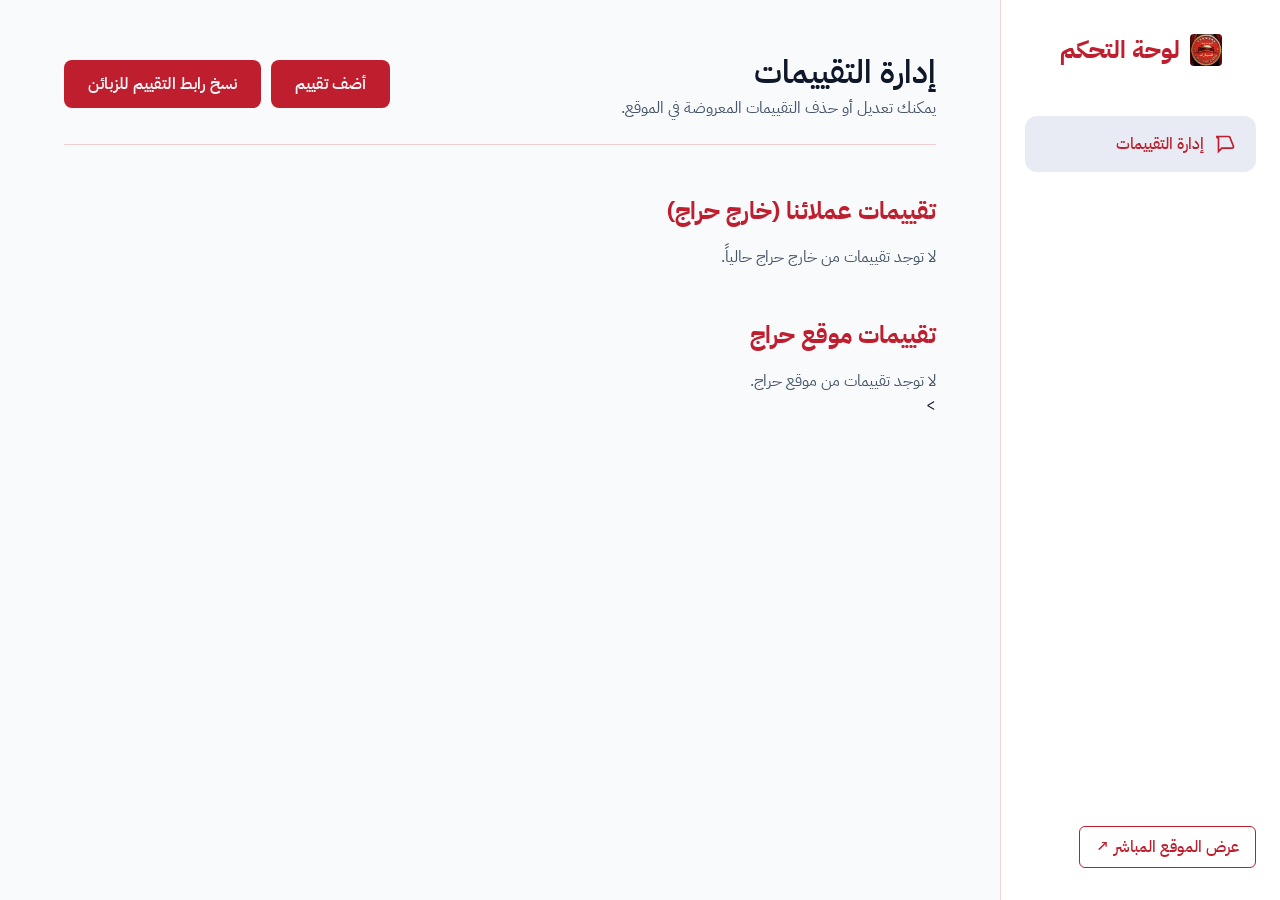
==== commit 008661b9: "Added Cloudflare Pages Function for Review System" ====
--- a/admin.html
+++ b/admin.html
@@ -626,18 +626,37 @@
 
         async function loadReviews() {
             try {
-                const res = await fetch(workerUrl);
-                if (!res.ok) throw new Error('Network response was not ok');
-                const documents = await res.json();
-
-                allReviews = documents.map(doc => ({
-                    id: doc.id,
+                let dbReviews = [];
+                try {
+                    const res = await fetch(workerUrl);
+                    if (res.ok) {
+                        dbReviews = await res.json();
+                    }
+                } catch (e) {
+                    console.warn("Could not load worker reviews", e);
+                }
+
+                let jsonReviews = [];
+                try {
+                    const jsonRes = await fetch('reviews.json');
+                    if (jsonRes.ok) {
+                        jsonReviews = await jsonRes.json();
+                    }
+                } catch (e) {
+                    console.warn("Could not load reviews.json", e);
+                }
+
+                const mergedDocs = [...dbReviews, ...jsonReviews];
+
+                allReviews = mergedDocs.map((doc, index) => ({
+                    id: doc.id || generateId(doc.name || 'user', doc.text || String(index)),
                     name: doc.name,
                     text: doc.text,
                     date: doc.date,
                     isHaraj: doc.isHaraj !== false,
                     isLocal: doc.isHaraj === false,
-                    phone: doc.phone
+                    phone: doc.phone,
+                    isStatic: !doc.id // Flag to identify reviews from reviews.json
                 }));
 
                 renderReviews(allReviews);
@@ -697,6 +716,25 @@
 
         function generateAdminReviewHTML(r) {
             const bg = r.isHaraj === false ? 'background: #dcfce7;' : '';
+            const readonlyAttr = r.isStatic ? 'readonly' : '';
+            const disabledAttr = r.isStatic ? 'disabled' : '';
+            
+            let actionsHtml = '';
+            if (!r.isStatic) {
+                actionsHtml = `
+                    <div class="review-actions" style="margin-right: 1rem;">
+                        <button class="btn" style="padding: 0.5rem 1rem;" onclick="saveReview('${r.id}')">تحديث</button>
+                        <button class="btn btn-danger" style="padding: 0.5rem 1rem;" onclick="deleteReview('${r.id}', ${r.isLocal})">حذف</button>
+                    </div>
+                `;
+            } else {
+                actionsHtml = `
+                    <div class="review-actions" style="margin-right: 1rem;">
+                        <span style="color: var(--text-secondary); font-size: 0.85rem; padding: 0.5rem;">تقييم قديم (للقراءة فقط)</span>
+                    </div>
+                `;
+            }
+
             return `
                 <div class="review-card" id="rev-card-${r.id}" style="${bg}" draggable="true" ondragstart="dragStart(event)" ondragover="dragOver(event)" ondrop="drop(event)" ondragenter="dragEnter(event)" ondragleave="dragLeave(event)">
                     <div class="review-header">
@@ -704,20 +742,17 @@
                             <svg width="24" height="24" viewBox="0 0 24 24" fill="none" stroke="currentColor" stroke-width="2"><line x1="8" y1="6" x2="21" y2="6"></line><line x1="8" y1="12" x2="21" y2="12"></line><line x1="8" y1="18" x2="21" y2="18"></line><line x1="3" y1="6" x2="3.01" y2="6"></line><line x1="3" y1="12" x2="3.01" y2="12"></line><line x1="3" y1="18" x2="3.01" y2="18"></line></svg>
                         </div>
                         <div style="flex:1;">
-                            <input type="text" class="form-control review-name" id="name-${r.id}" value="${r.name}" style="background:transparent; border:none; border-bottom:1px solid var(--border); padding:0.5rem; margin-bottom:0.5rem; color:var(--gold); width:100%;">
+                            <input type="text" class="form-control review-name" id="name-${r.id}" value="${r.name}" ${readonlyAttr} style="background:transparent; border:none; border-bottom:1px solid var(--border); padding:0.5rem; margin-bottom:0.5rem; color:var(--gold); width:100%;">
                             <div style="color:var(--text-secondary); font-size:0.85rem; margin-bottom: 0.5rem; padding-right: 0.5rem;">${r.date} ${r.isLocal ? '(تقييم زائر)' : ''}</div>
                             ${r.phone ? `<div style="color:var(--gold); font-size:0.85rem; margin-bottom: 0.5rem; padding-right: 0.5rem;">📱 رقم الجوال: <a href="tel:${r.phone}" style="color:var(--gold); text-decoration:none;">${r.phone}</a></div>` : ''}
-                            <label style="display:flex; align-items:center; gap:0.5rem; color:var(--text-secondary); font-size:0.9rem; padding-right:0.5rem; cursor:pointer;">
-                                <input type="checkbox" id="haraj-${r.id}" ${r.isHaraj !== false ? 'checked' : ''}>
+                            <label style="display:flex; align-items:center; gap:0.5rem; color:var(--text-secondary); font-size:0.9rem; padding-right:0.5rem; cursor:${r.isStatic ? 'default' : 'pointer'};">
+                                <input type="checkbox" id="haraj-${r.id}" ${r.isHaraj !== false ? 'checked' : ''} ${disabledAttr}>
                                 تقييم من حراج
                             </label>
                         </div>
-                        <div class="review-actions" style="margin-right: 1rem;">
-                            <button class="btn" style="padding: 0.5rem 1rem;" onclick="saveReview('${r.id}')">تحديث</button>
-                            <button class="btn btn-danger" style="padding: 0.5rem 1rem;" onclick="deleteReview('${r.id}', ${r.isLocal})">حذف</button>
-                        </div>
+                        ${actionsHtml}
                     </div>
-                    <textarea class="form-control" id="text-${r.id}" style="min-height:80px;">${r.text}</textarea>
+                    <textarea class="form-control" id="text-${r.id}" ${readonlyAttr} style="min-height:80px;">${r.text}</textarea>
                 </div>
             `;
         }
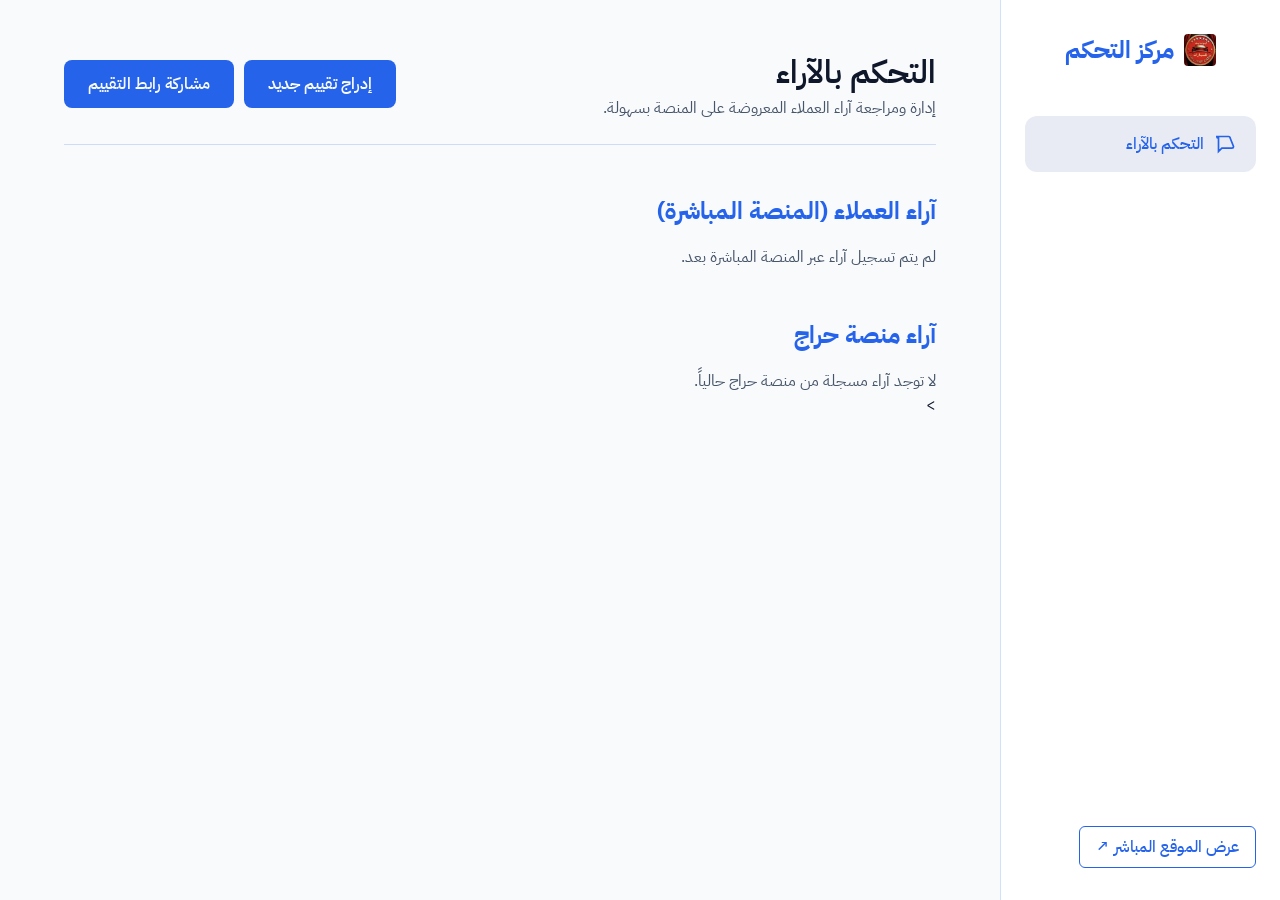
==== commit e7100d91: "Update colors to new blue theme and completely rewrite copy" ====
--- a/admin.html
+++ b/admin.html
@@ -5,7 +5,7 @@
     <!-- No redirect for abu-naif -->
     <meta charset="UTF-8">
     <meta name="viewport" content="width=device-width, initial-scale=1.0">
-    <title>لوحة تحكم أبو نايف لفحص السيارات</title>
+    <title>نظام إدارة أبو نايف لتقارير المركبات</title>
     <link rel="preconnect" href="https://fonts.googleapis.com">
     <link rel="preconnect" href="https://fonts.gstatic.com" crossorigin>
     <link href="https://fonts.googleapis.com/css2?family=IBM+Plex+Sans+Arabic:wght@300;400;500;600;700&display=swap"
@@ -15,11 +15,11 @@
             --bg-dark: #f8fafc;
             --bg-surface: #ffffff;
             --bg-hover: #f1f5f9;
-            --gold: #be1e2d;
-            --gold-hover: #9b1925;
+            --gold: #2563eb;
+            --gold-hover: #1d4ed8;
             --text-primary: #0f172a;
             --text-secondary: #475569;
-            --border: rgba(190, 30, 45, 0.2);
+            --border: rgba(37, 99, 235, 0.2);
             --danger: #ef4444;
         }
 
@@ -411,13 +411,13 @@
     <aside class="sidebar">
         <div class="logo" style="display: flex; align-items: center; justify-content: center; gap: 10px;">
             <img src="assets/images/NewLogo.jpeg" alt="أبو نايف لفحص السيارات" style="height: 32px; border-radius: 4px;">
-            لوحة التحكم
+            مركز التحكم
         </div>
         <div class="nav-item active" onclick="switchTab('reviews')">
             <svg width="20" height="20" viewBox="0 0 24 24" fill="none" stroke="currentColor" stroke-width="2">
                 <path d="M21 15a2 2 0 0 1-2 2H7l-4 4V5a2 2 0 0 1-2-2h14a2 2 0 0 1 2 2z"></path>
             </svg>
-            إدارة التقييمات
+            التحكم بالآراء
         </div>
 
         <div style="margin-top: auto;">
@@ -431,23 +431,23 @@
         <section id="reviews" class="section active">
             <div class="header">
                 <div>
-                    <h1>إدارة التقييمات</h1>
-                    <p style="color: var(--text-secondary);">يمكنك تعديل أو حذف التقييمات المعروضة في الموقع.</p>
+                    <h1>التحكم بالآراء</h1>
+                    <p style="color: var(--text-secondary);">إدارة ومراجعة آراء العملاء المعروضة على المنصة بسهولة.</p>
                 </div>
                 <div style="display: flex; gap: 10px;">
-                    <button class="btn" onclick="addHarajReview()">أضف تقييم</button>
-                    <button class="btn" onclick="copyReviewLink()">نسخ رابط التقييم للزبائن</button>
+                    <button class="btn" onclick="addHarajReview()">إدراج تقييم جديد</button>
+                    <button class="btn" onclick="copyReviewLink()">مشاركة رابط التقييم</button>
                 </div>
             </div>
 
-            <h2 style="color: var(--gold); margin-bottom: 1rem; margin-top: 1rem;">تقييمات عملائنا (خارج حراج)</h2>
+            <h2 style="color: var(--gold); margin-bottom: 1rem; margin-top: 1rem;">آراء العملاء (المنصة المباشرة)</h2>
             <div class="reviews-list" id="localReviewsContainer" style="margin-bottom: 3rem;">
-                <p style="color: var(--text-secondary);">لا توجد تقييمات من خارج حراج حالياً.</p>
+                <p style="color: var(--text-secondary);">لم يتم تسجيل آراء عبر المنصة المباشرة بعد.</p>
             </div>
 
-            <h2 style="color: var(--gold); margin-bottom: 1rem;">تقييمات موقع حراج</h2>
+            <h2 style="color: var(--gold); margin-bottom: 1rem;">آراء منصة حراج</h2>
             <div class="reviews-list" id="harajReviewsContainer">
-                <p style="color: var(--text-secondary);">جاري التحميل...</p>
+                <p style="color: var(--text-secondary);">يتم جلب البيانات الآن...</p>
             </div>
         </section>
 
@@ -501,7 +501,7 @@
                     style="color: var(--text-primary); font-weight: 600; cursor: pointer; display: flex; align-items: center; justify-content: center; gap: 8px;">
                     <input type="checkbox" id="isHarajReviewCheckbox" checked
                         style="width: 18px; height: 18px; accent-color: var(--gold);">
-                    هذا التقييم مستورد من موقع حراج
+                    هذا الرأي قادم من منصة حراج
                 </label>
             </div>
 
@@ -583,7 +583,7 @@
                     <path d="M22 11.08V12a10 10 0 1 1-5.93-9.14"></path>
                     <polyline points="22 4 12 14.01 9 11.01"></polyline>
                 </svg>
-                <h3 style="color: var(--gold, #d4af37); font-size: 1.5rem; margin-bottom: 1rem;">تمت الإضافة!</h3>
+                <h3 style="color: var(--gold, #d4af37); font-size: 1.5rem; margin-bottom: 1rem;">نجحت العملية!</h3>
             </div>
         </div>
     </div>
@@ -614,8 +614,8 @@
 
         function copyReviewLink() {
             let reviewUrl = 'https://abu-naif.com/?review=true';
-            navigator.clipboard.writeText('تفضل بتقييم خدمتنا من خلال الرابط\n' + reviewUrl).then(() => {
-                alert('تم نسخ رابط التقييم الخاص بنجاح!');
+            navigator.clipboard.writeText('نسعد بمشاركتك تجربتك معنا عبر الرابط التالي\n' + reviewUrl).then(() => {
+                alert('تم حفظ رابط التقييم في الحافظة بنجاح!');
             });
         }
 
@@ -663,7 +663,7 @@
             } catch (e) {
                 console.error("Error loading reviews", e);
                 const harajContainer = document.getElementById('harajReviewsContainer');
-                if (harajContainer) harajContainer.innerHTML = '<p style="color: var(--danger);">حدث خطأ أثناء تحميل التقييمات. تأكد من نشر Cloudflare Worker.</p>';
+                if (harajContainer) harajContainer.innerHTML = '<p style="color: var(--danger);">عذراً، واجهنا مشكلة في استرداد الآراء. يرجى التحقق من حالة الخادم.</p>';
             }
         }
 
@@ -681,7 +681,7 @@
 
             if (localContainer) {
                 if (localReviewsList.length === 0) {
-                    localContainer.innerHTML = '<p style="color: var(--text-secondary);">لا توجد تقييمات من خارج حراج حالياً.</p>';
+                    localContainer.innerHTML = '<p style="color: var(--text-secondary);">لم يتم تسجيل آراء عبر المنصة المباشرة بعد.</p>';
                 } else {
                     localReviewsList.slice(0, localDisplayLimit).forEach(r => {
                         localContainer.innerHTML += generateAdminReviewHTML(r);
@@ -690,7 +690,7 @@
                     if (localReviewsList.length > localDisplayLimit) {
                         localContainer.innerHTML += `
                             <button class="btn" style="width: 100%; margin-top: 1rem; border: 1px solid var(--gold); background: transparent; color: var(--gold);" 
-                                onclick="localDisplayLimit += 10; renderReviews(allReviews);">عرض المزيد</button>
+                                onclick="localDisplayLimit += 10; renderReviews(allReviews);">إظهار المزيد من النتائج</button>
                         `;
                     }
                 }
@@ -698,7 +698,7 @@
 
             if (harajContainer) {
                 if (harajReviews.length === 0) {
-                    harajContainer.innerHTML = '<p style="color: var(--text-secondary);">لا توجد تقييمات من موقع حراج.</p>';
+                    harajContainer.innerHTML = '<p style="color: var(--text-secondary);">لا توجد آراء مسجلة من منصة حراج حالياً.</p>';
                 } else {
                     harajReviews.slice(0, harajDisplayLimit).forEach(r => {
                         harajContainer.innerHTML += generateAdminReviewHTML(r);
@@ -707,7 +707,7 @@
                     if (harajReviews.length > harajDisplayLimit) {
                         harajContainer.innerHTML += `
                             <button class="btn" style="width: 100%; margin-top: 1rem; border: 1px solid var(--gold); background: transparent; color: var(--gold);" 
-                                onclick="harajDisplayLimit += 10; renderReviews(allReviews);">عرض المزيد</button>
+                                onclick="harajDisplayLimit += 10; renderReviews(allReviews);">إظهار المزيد من النتائج</button>
                         `;
                     }
                 }
@@ -723,14 +723,14 @@
             if (!r.isStatic) {
                 actionsHtml = `
                     <div class="review-actions" style="margin-right: 1rem;">
-                        <button class="btn" style="padding: 0.5rem 1rem;" onclick="saveReview('${r.id}')">تحديث</button>
-                        <button class="btn btn-danger" style="padding: 0.5rem 1rem;" onclick="deleteReview('${r.id}', ${r.isLocal})">حذف</button>
+                        <button class="btn" style="padding: 0.5rem 1rem;" onclick="saveReview('${r.id}')">حفظ التعديلات</button>
+                        <button class="btn btn-danger" style="padding: 0.5rem 1rem;" onclick="deleteReview('${r.id}', ${r.isLocal})">إزالة</button>
                     </div>
                 `;
             } else {
                 actionsHtml = `
                     <div class="review-actions" style="margin-right: 1rem;">
-                        <span style="color: var(--text-secondary); font-size: 0.85rem; padding: 0.5rem;">تقييم قديم (للقراءة فقط)</span>
+                        <span style="color: var(--text-secondary); font-size: 0.85rem; padding: 0.5rem;">رأي مؤرشف (قراءة فقط)</span>
                     </div>
                 `;
             }
@@ -738,16 +738,16 @@
             return `
                 <div class="review-card" id="rev-card-${r.id}" style="${bg}" draggable="true" ondragstart="dragStart(event)" ondragover="dragOver(event)" ondrop="drop(event)" ondragenter="dragEnter(event)" ondragleave="dragLeave(event)">
                     <div class="review-header">
-                        <div style="cursor: grab; margin-left: 1rem; color: var(--text-secondary);" title="اسحب لترتيب التقييم">
+                        <div style="cursor: grab; margin-left: 1rem; color: var(--text-secondary);" title="اسحب لإعادة الترتيب">
                             <svg width="24" height="24" viewBox="0 0 24 24" fill="none" stroke="currentColor" stroke-width="2"><line x1="8" y1="6" x2="21" y2="6"></line><line x1="8" y1="12" x2="21" y2="12"></line><line x1="8" y1="18" x2="21" y2="18"></line><line x1="3" y1="6" x2="3.01" y2="6"></line><line x1="3" y1="12" x2="3.01" y2="12"></line><line x1="3" y1="18" x2="3.01" y2="18"></line></svg>
                         </div>
                         <div style="flex:1;">
                             <input type="text" class="form-control review-name" id="name-${r.id}" value="${r.name}" ${readonlyAttr} style="background:transparent; border:none; border-bottom:1px solid var(--border); padding:0.5rem; margin-bottom:0.5rem; color:var(--gold); width:100%;">
-                            <div style="color:var(--text-secondary); font-size:0.85rem; margin-bottom: 0.5rem; padding-right: 0.5rem;">${r.date} ${r.isLocal ? '(تقييم زائر)' : ''}</div>
-                            ${r.phone ? `<div style="color:var(--gold); font-size:0.85rem; margin-bottom: 0.5rem; padding-right: 0.5rem;">📱 رقم الجوال: <a href="tel:${r.phone}" style="color:var(--gold); text-decoration:none;">${r.phone}</a></div>` : ''}
+                            <div style="color:var(--text-secondary); font-size:0.85rem; margin-bottom: 0.5rem; padding-right: 0.5rem;">${r.date} ${r.isLocal ? '(رأي من زائر)' : ''}</div>
+                            ${r.phone ? `<div style="color:var(--gold); font-size:0.85rem; margin-bottom: 0.5rem; padding-right: 0.5rem;">📱 الهاتف: <a href="tel:${r.phone}" style="color:var(--gold); text-decoration:none;">${r.phone}</a></div>` : ''}
                             <label style="display:flex; align-items:center; gap:0.5rem; color:var(--text-secondary); font-size:0.9rem; padding-right:0.5rem; cursor:${r.isStatic ? 'default' : 'pointer'};">
                                 <input type="checkbox" id="haraj-${r.id}" ${r.isHaraj !== false ? 'checked' : ''} ${disabledAttr}>
-                                تقييم من حراج
+                                مستورد من حراج
                             </label>
                         </div>
                         ${actionsHtml}
@@ -838,7 +838,7 @@
                 alert('تم حفظ التعديلات بنجاح!');
                 await loadReviews();
             } catch (e) {
-                alert("حدث خطأ أثناء التحديث.");
+                alert("حدث خطأ أثناء الحفظ التعديلات.");
                 console.error(e);
             }
 
@@ -847,11 +847,11 @@
         }
 
         async function deleteReview(id, isLocal) {
-            if (!confirm('هل أنت متأكد من حذف هذا التقييم؟')) return;
+            if (!confirm('هل أنت متأكد من إزالة هذا التقييم؟')) return;
 
             const btn = event.target;
             const originalText = btn.innerText;
-            btn.innerText = "جاري الحذف...";
+            btn.innerText = "جاري الإزالة...";
             btn.disabled = true;
 
             try {
@@ -859,7 +859,7 @@
                 if (!res.ok) throw new Error('Delete failed');
                 await loadReviews();
             } catch (e) {
-                alert("حدث خطأ أثناء الحذف.");
+                alert("حدث خطأ أثناء الإزالة.");
                 console.error(e);
             }
 
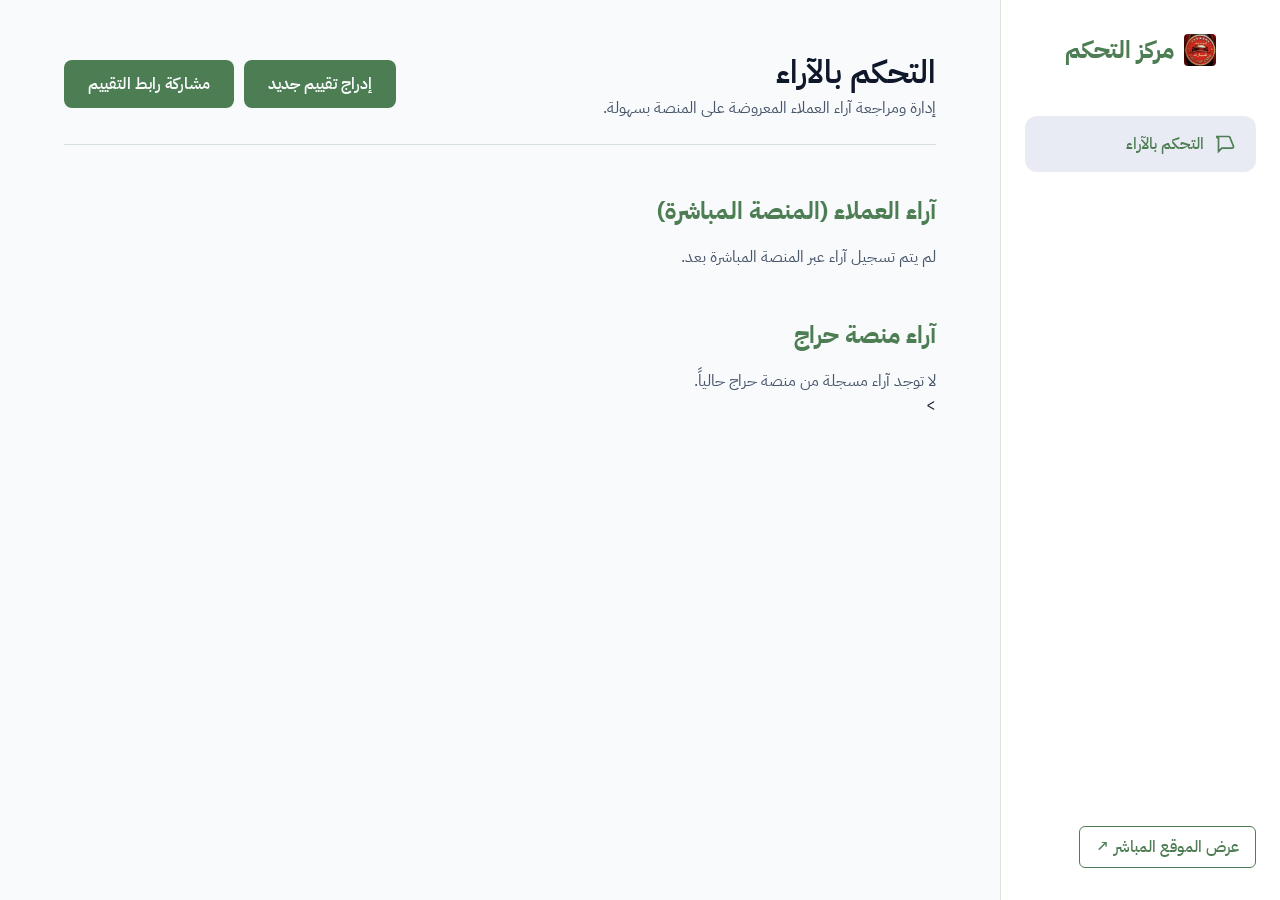
==== commit 07c2bbdc: "a lot of changes" ====
--- a/admin.html
+++ b/admin.html
@@ -15,11 +15,11 @@
             --bg-dark: #f8fafc;
             --bg-surface: #ffffff;
             --bg-hover: #f1f5f9;
-            --gold: #2563eb;
-            --gold-hover: #1d4ed8;
+            --gold: #4d7d53;
+            --gold-hover: #27564c;
             --text-primary: #0f172a;
             --text-secondary: #475569;
-            --border: rgba(37, 99, 235, 0.2);
+            --border: rgba(77, 125, 83, 0.2);
             --danger: #ef4444;
         }
 
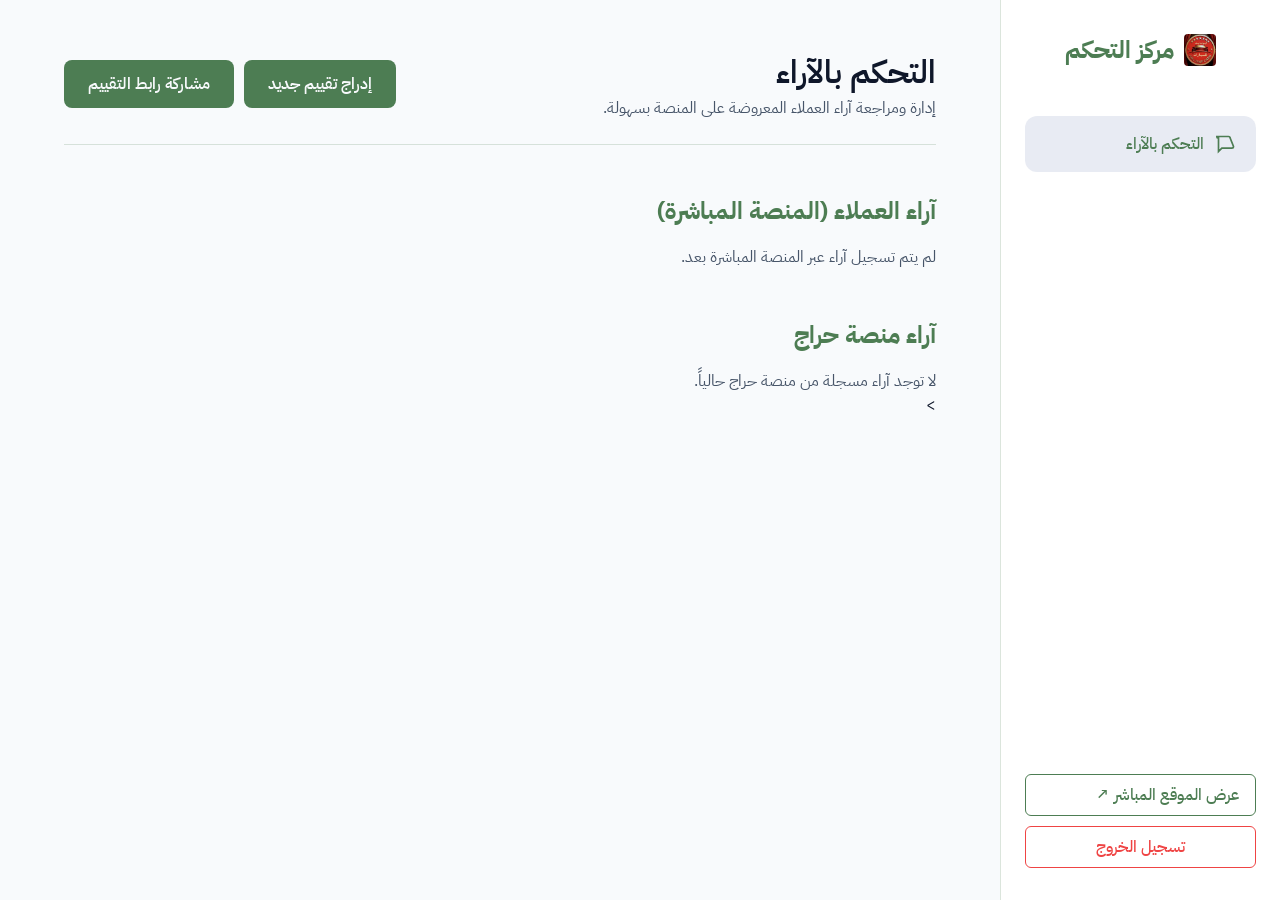
==== commit 2f9c6c4b: "added a graphic login" ====
--- a/admin.html
+++ b/admin.html
@@ -420,8 +420,9 @@
             التحكم بالآراء
         </div>
 
-        <div style="margin-top: auto;">
+        <div style="margin-top: auto; display: flex; flex-direction: column; gap: 10px;">
             <a href="index.html" class="view-site-link" target="_blank">عرض الموقع المباشر ↗</a>
+            <a href="/admin/logout" style="text-align: center; color: var(--danger); text-decoration: none; font-weight: 500; border: 1px solid var(--danger); padding: 0.5rem 1rem; border-radius: 6px; transition: all 0.3s; display: block;" onmouseover="this.style.background='var(--danger)'; this.style.color='white';" onmouseout="this.style.background='transparent'; this.style.color='var(--danger)';">تسجيل الخروج</a>
         </div>
     </aside>
 
